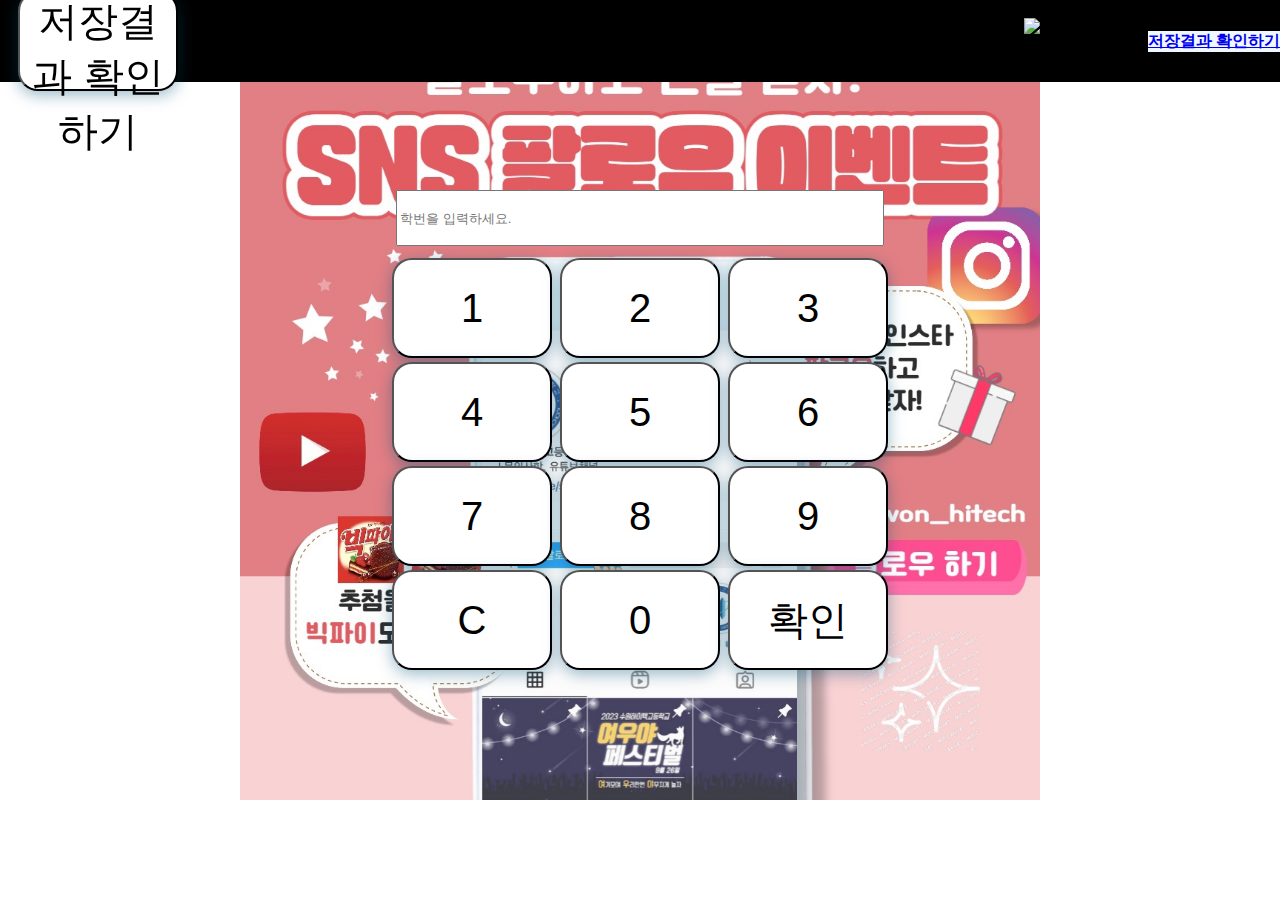
==== index.html @ b8064b10 "Add files via upload" ====
<!DOCTYPE html>
<html>
    <head>
        <meta charset='utf-8'>
        <title>수원하이텍고등학교 팔로우이벤트</title>
        <link rel='stylesheet' href='place_index.css'>
        <script src="start_index.js"></script>
    </head>
    <body>
        <header>
            <button onclick="login_html()">저장결과 확인하기</button>
            <a href="login.html">저장결과 확인하기</a>
            <img class = "suwonhightech" src="https://encrypted-tbn0.gstatic.com/images?q=tbn:ANd9GcRftGWUVQa-WLeyAy34SetaOLts05ipxDzZXg&usqp=CAU" \
                style = "width: 240px; height: 47px;" alt="수원하이텍고등학교 학생자치회">
        </header> 
            <div class = "container">
                <span>
                    <input class="input" id="rcdnum" type="text" placeholder="학번을 입력하세요.">
                </span>
                <div id="existingForm"></div>
                <div class="btn-1">
                    <button id="btn1" onclick = "key_press('1')">1</button>
                    <button id="btn2" onclick = "key_press('2')">2</button>
                    <button id="btn3" onclick = "key_press('3')">3</button>
                </div>
                <div class="btn-2">
                    <button id="btn4" onclick = "key_press('4')">4</button>
                    <button id="btn5" onclick = "key_press('5')">5</button>
                    <button id="btn6" onclick = "key_press('6')">6</button>
                </div>
                <div class="btn-3">
                    <button id="btn7" onclick = "key_press('7')">7</button>
                    <button id="btn8" onclick = "key_press('8')">8</button>
                    <button id="btn9" onclick = "key_press('9')">9</button>
                </div>
                <div class="btn-4">
                    <button id="btnC" onclick = "reset_num()">C</button>
                    <button id="btn0" onclick = "key_press('0')">0</button>
                    <button id="check" onclick = "checkAndSend()">확인</button>
                </div>
            </div>
    </body>
</html>
---- place_index.css ----
a{
    background-color: aliceblue;
    border-radius: bold;
    position: fixed;
    right: 0;
}

header{

    position: fixed;
    top: 0;
    right: 0;
    left: 0;
    height: 50px;
    padding: 1rem;
    background: rgb(0, 0, 0);
    font-weight: bold;
    display: flex;
    justify-content: space-between;
    align-items: center;
}

.suwonhightech {
    width: 0px;
    bottom: 0px;
    margin: 0;
}

body {
    margin-top: 50px;
    padding-top: -50px;
    background-image: url(팔로우이벤트.jpg);
    background-repeat: no-repeat;
    background-position-x: 50%;
    bottom: 0;
    background-size: 800px;
    /* object-fit: cover; */
}

.container{
    position: relative;
    text-align: center;
    margin-top: 180px;
}

.input{
    position: relative;
    margin: 10px;
    width : 480px;
    height : 50px;
}

button{
    width : 160px;
    height : 100px;
    background-color: white;
    /* border: none; */
    color: black;
    box-shadow: 0 4px 16px rgba(0, 79, 120, 0.4);
    font-size: 40px;
    font-weight: normal;
    border-radius: 20px;
    transition: 0.3s;
    margin: 2px;
}
button:focus{
    outline: 0;
}
button:hover{
    background-color: rgba(0, 79, 120, 0.6);
    cursor: pointer;
    box-shadow: 0 2px 4px rgba(0, 79, 120, 0.35);
}
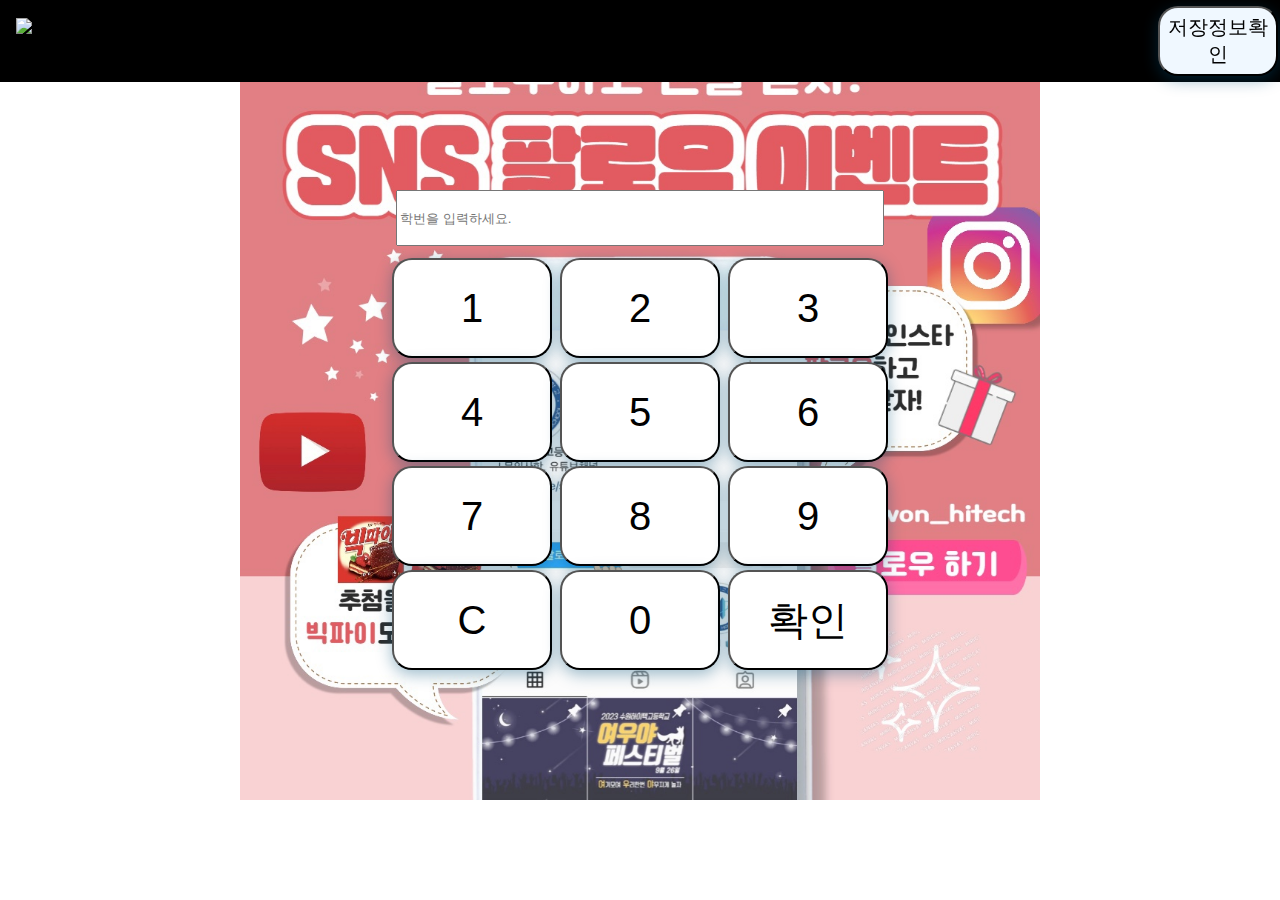
==== commit c4466c8d: "수정" ====
--- a/index.html
+++ b/index.html
@@ -3,21 +3,19 @@
     <head>
         <meta charset='utf-8'>
         <title>수원하이텍고등학교 팔로우이벤트</title>
-        <link rel='stylesheet' href='place_index.css'>
-        <script src="start_index.js"></script>
+        <link rel='stylesheet' href='index.css'>
+        <script src="index.js"></script>
     </head>
     <body>
         <header>
-            <button onclick="login_html()">저장결과 확인하기</button>
-            <a href="login.html">저장결과 확인하기</a>
+            <button class="loginsite" onclick="login_html()">저장정보확인</button>
             <img class = "suwonhightech" src="https://encrypted-tbn0.gstatic.com/images?q=tbn:ANd9GcRftGWUVQa-WLeyAy34SetaOLts05ipxDzZXg&usqp=CAU" \
                 style = "width: 240px; height: 47px;" alt="수원하이텍고등학교 학생자치회">
         </header> 
             <div class = "container">
-                <span>
+                <div>
                     <input class="input" id="rcdnum" type="text" placeholder="학번을 입력하세요.">
-                </span>
-                <div id="existingForm"></div>
+                </div>
                 <div class="btn-1">
                     <button id="btn1" onclick = "key_press('1')">1</button>
                     <button id="btn2" onclick = "key_press('2')">2</button>
--- a/index.css
+++ b/index.css
@@ -0,0 +1,78 @@
+.loginsite{
+    background-color: aliceblue;
+    border-radius: bold;
+    position: fixed;
+    right: 0;
+    font-size: 20px;
+    width: 120px;
+    height: 70px;
+}
+
+header{
+
+    position: fixed;
+    top: 0;
+    right: 0;
+    left: 0;
+    height: 50px;
+    padding: 1rem;
+    background: rgb(0, 0, 0);
+    font-weight: bold;
+    display: flex;
+    justify-content: space-between;
+    align-items: center;
+}
+
+.suwonhightech {
+    width: 0px;
+    bottom: 0px;
+    margin: 0;
+}
+
+body {
+    background-position-y: top;
+    margin-top: 50px;
+    padding-top: -50px;
+    background-image: url(팔로우이벤트.jpg);
+    background-repeat: no-repeat;
+    background-position-x: 50%;
+    bottom: 0;
+    background-size: 800px;
+    /* object-fit: cover; */
+}
+
+.container{
+    position: relative;
+    text-align: center;
+    margin-top: 180px;
+}
+
+.input{
+    position: relative;
+    margin: 10px;
+    width : 480px;
+    height : 50px;
+}
+
+button{
+    width : 160px;
+    height : 100px;
+    background-color: white;
+    /* border: none; */
+    color: black;
+    box-shadow: 0 4px 16px rgba(0, 79, 120, 0.4);
+    font-size: 40px;
+    font-weight: normal;
+    border-radius: 20px;
+    transition: 0.3s;
+    margin: 2px;
+}
+button:focus{
+    outline: 0;
+}
+button:hover{
+    background-color: rgba(0, 79, 120, 0.6);
+    cursor: pointer;
+    box-shadow: 0 2px 4px rgba(0, 79, 120, 0.35);
+}
+
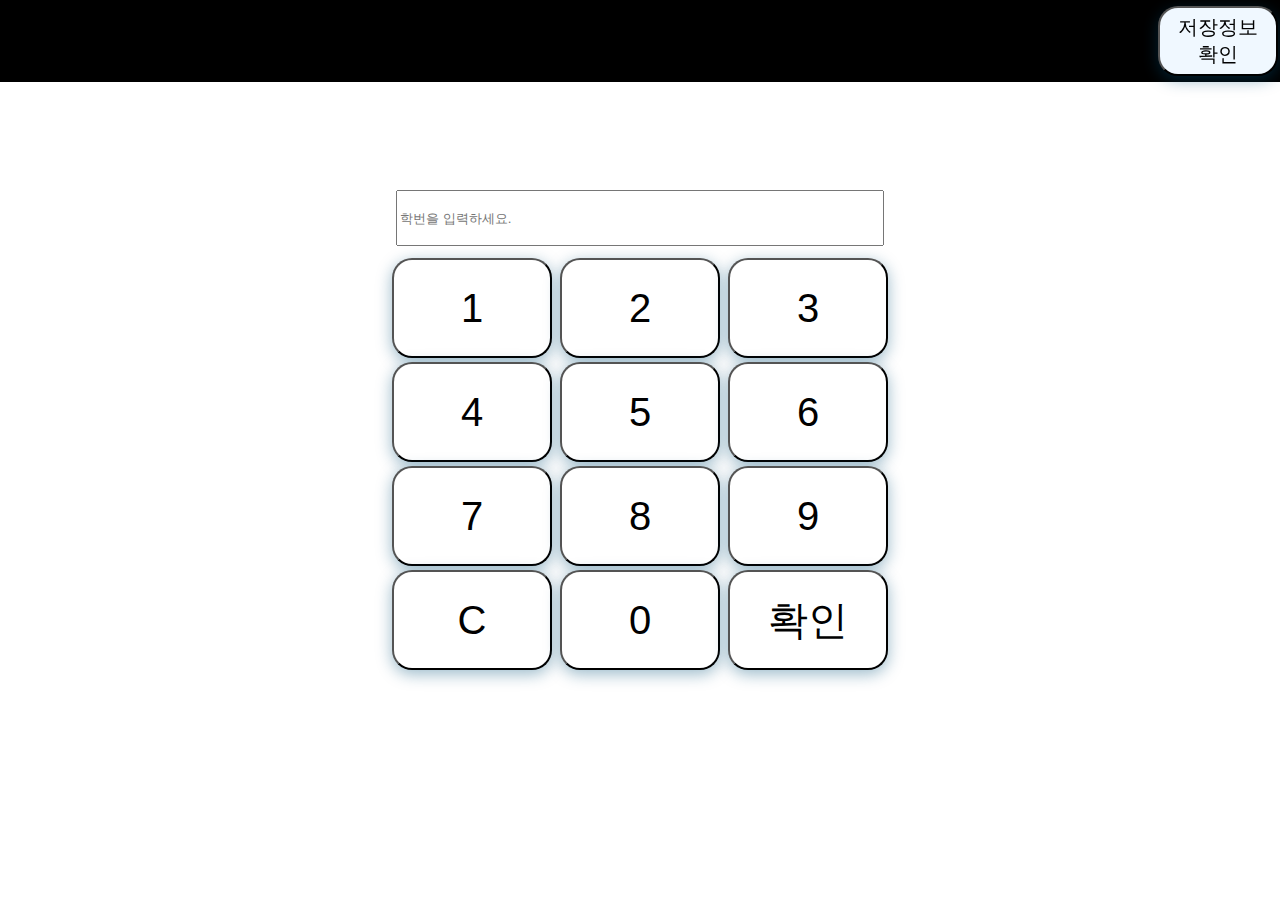
==== commit f22cce6f: "수정-1" ====
--- a/index.html
+++ b/index.html
@@ -8,9 +8,9 @@
     </head>
     <body>
         <header>
-            <button class="loginsite" onclick="login_html()">저장정보확인</button>
-            <img class = "suwonhightech" src="https://encrypted-tbn0.gstatic.com/images?q=tbn:ANd9GcRftGWUVQa-WLeyAy34SetaOLts05ipxDzZXg&usqp=CAU" \
-                style = "width: 240px; height: 47px;" alt="수원하이텍고등학교 학생자치회">
+            <button class="loginsite" onclick="login_html()">저장정보<br>확인</button>
+            <!-- <img class = "suwonhightech" src="https://encrypted-tbn0.gstatic.com/images?q=tbn:ANd9GcRftGWUVQa-WLeyAy34SetaOLts05ipxDzZXg&usqp=CAU" \
+                style = "width: 240px; height: 47px;" alt="수원하이텍고등학교 학생자치회"> -->
         </header> 
             <div class = "container">
                 <div>
--- a/index.css
+++ b/index.css
@@ -29,7 +29,7 @@
     margin: 0;
 }
 
-body {
+/* body {
     background-position-y: top;
     margin-top: 50px;
     padding-top: -50px;
@@ -38,8 +38,8 @@
     background-position-x: 50%;
     bottom: 0;
     background-size: 800px;
-    /* object-fit: cover; */
-}
+    object-fit: cover;
+} */
 
 .container{
     position: relative;
